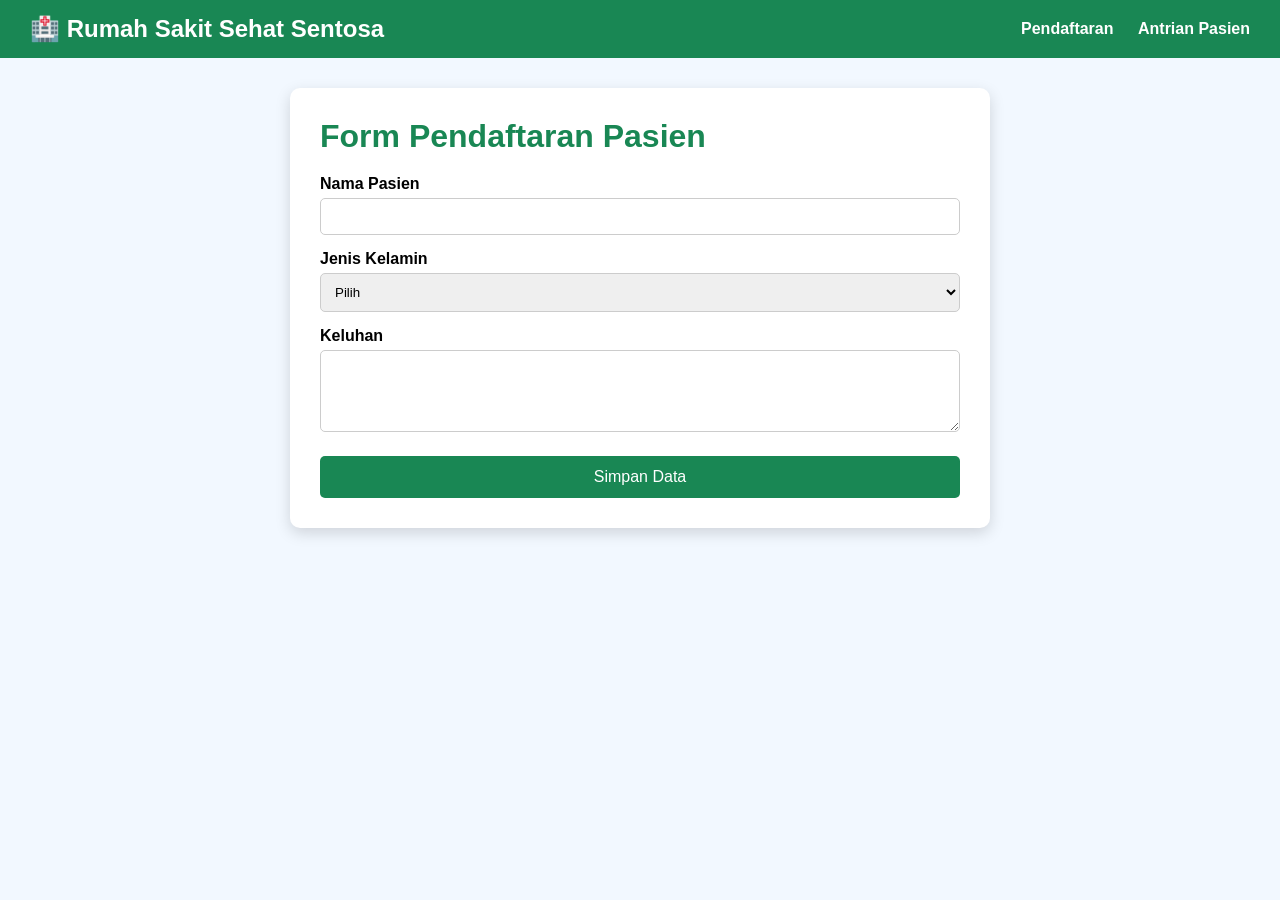
==== index.html @ 5ba665dd "Add files via upload" ====
<!DOCTYPE html>
<html lang="id">

<head>
    <meta charset="UTF-8">
    <meta name="viewport" content="width=device-width, initial-scale=1.0">
    <title>Pendaftaran Pasien</title>
    <link rel="stylesheet" href="css/style.css">
</head>

<body>

    <nav>
        <h2>🏥 Rumah Sakit Sehat Sentosa</h2>

        <div>
            <a href="index.html">Pendaftaran</a>
            <a href="data.html">Antrian Pasien</a>
        </div>
    </nav>

    <div class="container">

        <h1>Form Pendaftaran Pasien</h1>

        <form id="formPasien">

            <label>Nama Pasien</label>
            <input type="text" id="nama">



            <label>Jenis Kelamin</label>
            <select id="jk">
                <option value="">Pilih</option>
                <option>Laki-laki</option>
                <option>Perempuan</option>
            </select>

            <label>Keluhan</label>
            <textarea id="keluhan" rows="4"></textarea>

            <button type="submit">
                Simpan Data
            </button>

        </form>

    </div>

    <script src="js/script.js"></script>

</body>

</html>
---- css/style.css ----
* {
    margin: 0;
    padding: 0;
    box-sizing: border-box;
    font-family: Arial, Helvetica, sans-serif;
}

body {
    background: #f2f8ff;
}

nav {
    background: #198754;
    color: white;
    display: flex;
    justify-content: space-between;
    align-items: center;
    padding: 15px 30px;
}

nav a {
    color: white;
    text-decoration: none;
    margin-left: 20px;
    font-weight: bold;
}

.container {
    width: 90%;
    max-width: 700px;
    margin: 30px auto;
    background: white;
    padding: 30px;
    border-radius: 10px;
    box-shadow: 0 5px 15px rgba(0, 0, 0, .15);
}

h1 {
    margin-bottom: 20px;
    color: #198754;
}

label {
    display: block;
    margin-top: 15px;
    margin-bottom: 5px;
    font-weight: bold;
}

input,
select,
textarea {
    width: 100%;
    padding: 10px;
    border: 1px solid #ccc;
    border-radius: 5px;
}

button {
    margin-top: 20px;
    padding: 12px;
    background: #198754;
    color: white;
    border: none;
    border-radius: 5px;
    cursor: pointer;
    font-size: 16px;
}

#formPasien button{
    width:100%;
}

button:hover {
    background: #157347;
}

table {
    width: 100%;
    border-collapse: collapse;
}

th,
td {
    border: 1px solid #ddd;
    padding: 10px;
    text-align: center;
}

th {
    background: #198754;
    color: white;
}

.kosong{
    text-align:center;
    padding:20px;
    color:#666;
    font-style:italic;
}













@media(max-width:768px) {

    nav {
        flex-direction: column;
    }

    nav div {
        margin-top: 10px;
    }

    table {
        display: block;
        overflow-x: auto;
    }

}
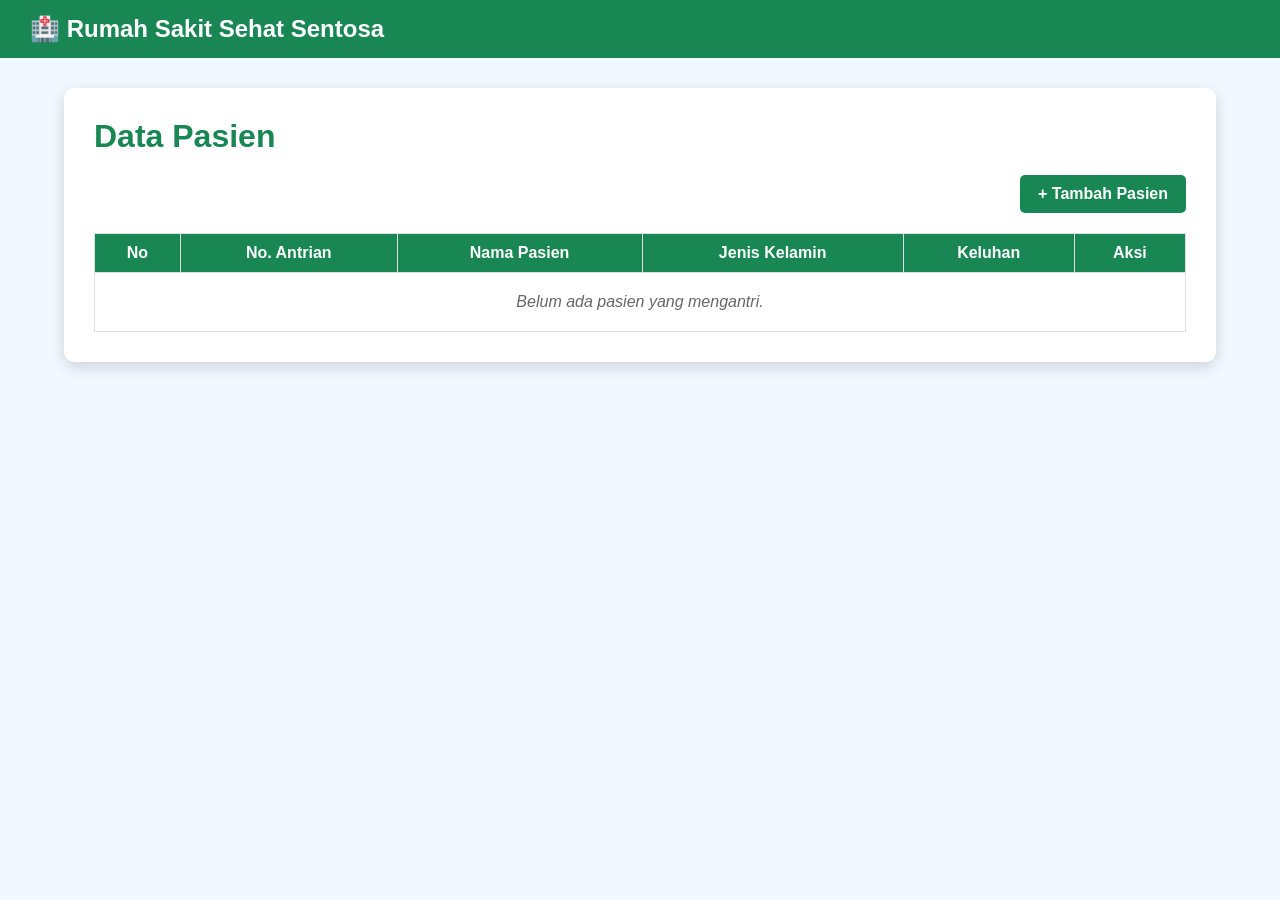
==== commit 34def2cd: "Compliteee!!" ====
--- a/index.html
+++ b/index.html
@@ -4,7 +4,8 @@
 <head>
     <meta charset="UTF-8">
     <meta name="viewport" content="width=device-width, initial-scale=1.0">
-    <title>Pendaftaran Pasien</title>
+    <title>Data Pasien</title>
+
     <link rel="stylesheet" href="css/style.css">
 </head>
 
@@ -12,39 +13,34 @@
 
     <nav>
         <h2>🏥 Rumah Sakit Sehat Sentosa</h2>
-
-        <div>
-            <a href="index.html">Pendaftaran</a>
-            <a href="data.html">Antrian Pasien</a>
-        </div>
     </nav>
 
     <div class="container">
 
-        <h1>Form Pendaftaran Pasien</h1>
+        <h1>Data Pasien</h1>
+        <div class="aksi-atas">
+            <a href="dataantrian.html" class="btn-tambah">+ Tambah Pasien</a>
+        </div>
+        <table>
 
-        <form id="formPasien">
+            <thead>
 
-            <label>Nama Pasien</label>
-            <input type="text" id="nama">
+                <tr>
+                    <th>No</th>
+                    <th>No. Antrian</th>
+                    <th>Nama Pasien</th>
+                    <th>Jenis Kelamin</th>
+                    <th>Keluhan</th>
+                    <th>Aksi</th>
+                </tr>
 
+            </thead>
 
+            <tbody id="tableData">
 
-            <label>Jenis Kelamin</label>
-            <select id="jk">
-                <option value="">Pilih</option>
-                <option>Laki-laki</option>
-                <option>Perempuan</option>
-            </select>
+            </tbody>
 
-            <label>Keluhan</label>
-            <textarea id="keluhan" rows="4"></textarea>
-
-            <button type="submit">
-                Simpan Data
-            </button>
-
-        </form>
+        </table>
 
     </div>
 
--- a/css/style.css
+++ b/css/style.css
@@ -27,7 +27,7 @@
 
 .container {
     width: 90%;
-    max-width: 700px;
+    max-width: 1200px;
     margin: 30px auto;
     background: white;
     padding: 30px;
@@ -99,8 +99,53 @@
     font-style:italic;
 }
 
+.edit{
+    background:#ffc107;
+    color:black;
+    border:none;
+    padding:8px 12px;
+    border-radius:5px;
+    cursor:pointer;
+    margin-right:5px;
+}
 
+.edit:hover{
+    background:#e0a800;
+}
 
+.hapus{
+    background:#dc3545;
+    color:white;
+    border:none;
+    padding:8px 12px;
+    border-radius:5px;
+    cursor:pointer;
+}
+
+.hapus:hover{
+    background:#bb2d3b;
+}
+
+.aksi-atas{
+    display: flex;
+    justify-content: flex-end;
+    margin-bottom: 20px;
+}
+
+.btn-tambah{
+    display: inline-block;
+    background: #198754;
+    color: white;
+    text-decoration: none;
+    padding: 10px 18px;
+    border-radius: 5px;
+    font-weight: bold;
+    transition: 0.3s;
+}
+
+.btn-tambah:hover{
+    background: #157347;
+}
 
 
 
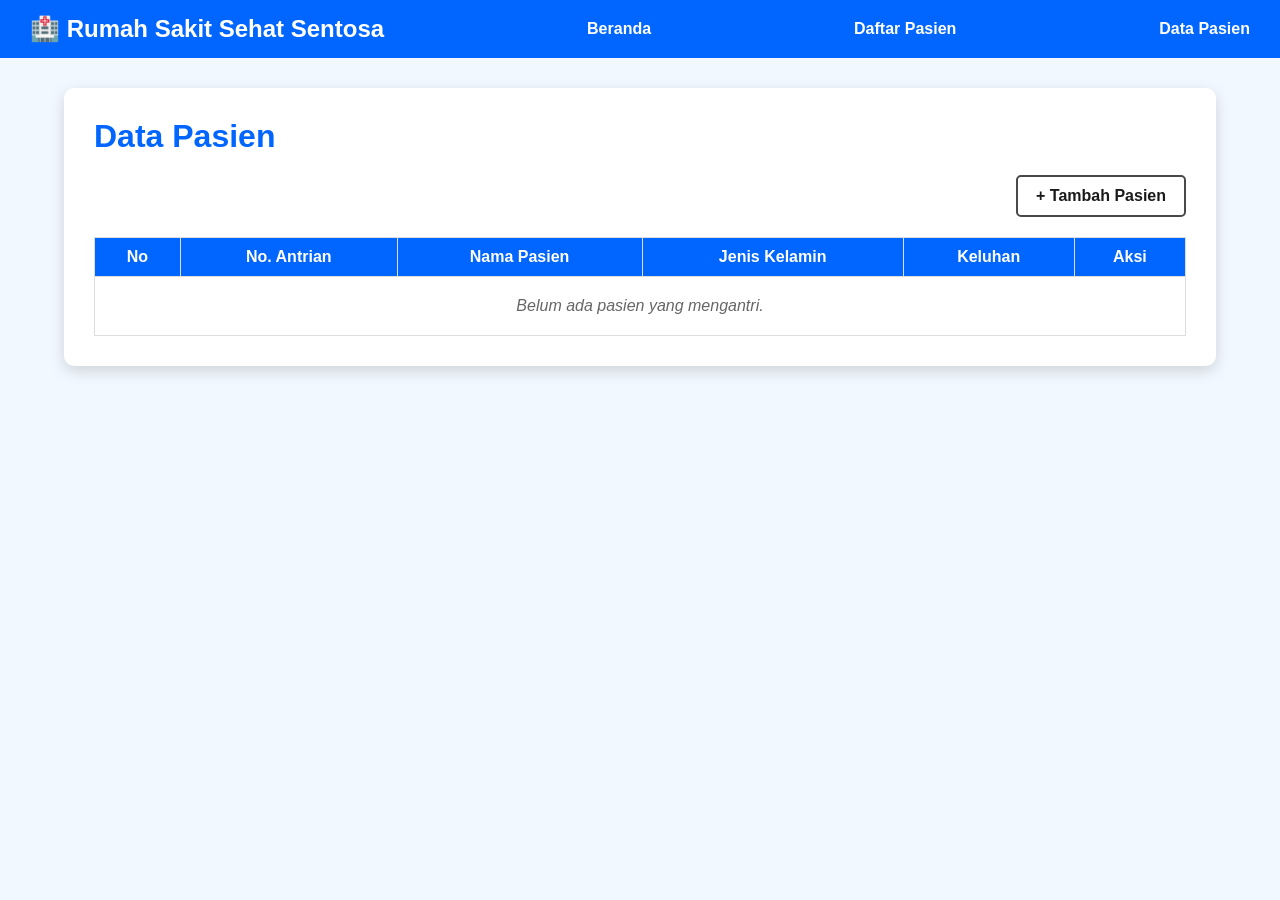
==== commit b0f59ec2: "davin commit" ====
--- a/index.html
+++ b/index.html
@@ -11,9 +11,14 @@
 
 <body>
 
-    <nav>
+
+    <nav class="nav-links">
         <h2>🏥 Rumah Sakit Sehat Sentosa</h2>
+        <a href="beranda.html">Beranda</a>
+        <a href="dataantrian.html">Daftar Pasien</a>
+        <a href="index.html">Data Pasien</a>
     </nav>
+
 
     <div class="container">
 
--- a/css/style.css
+++ b/css/style.css
@@ -10,7 +10,7 @@
 }
 
 nav {
-    background: #198754;
+    background: #0066ff;
     color: white;
     display: flex;
     justify-content: space-between;
@@ -37,7 +37,7 @@
 
 h1 {
     margin-bottom: 20px;
-    color: #198754;
+    color: #0066ff;
 }
 
 label {
@@ -88,7 +88,7 @@
 }
 
 th {
-    background: #198754;
+    background: #0066ff;
     color: white;
 }
 
@@ -100,9 +100,9 @@
 }
 
 .edit{
-    background:#ffc107;
-    color:black;
-    border:none;
+    background: none;
+    color:rgb(0, 255, 42);
+    border:2px solid rgb(0, 255, 42);
     padding:8px 12px;
     border-radius:5px;
     cursor:pointer;
@@ -110,20 +110,22 @@
 }
 
 .edit:hover{
-    background:#e0a800;
+    color: white;
+    background:rgb(0, 255, 42);
 }
 
 .hapus{
-    background:#dc3545;
-    color:white;
-    border:none;
+    background: none;
+    border: 2px solid #ff0019;
+    color:rgb(255, 0, 0);
     padding:8px 12px;
     border-radius:5px;
     cursor:pointer;
 }
 
 .hapus:hover{
-    background:#bb2d3b;
+    color: white;
+    background:#ff0019;
 }
 
 .aksi-atas{
@@ -134,8 +136,9 @@
 
 .btn-tambah{
     display: inline-block;
-    background: #198754;
-    color: white;
+    background: none;
+    border: 2px solid rgba(0, 0, 0, 0.712);
+    color: rgba(0, 0, 0, 0.898);
     text-decoration: none;
     padding: 10px 18px;
     border-radius: 5px;
@@ -144,11 +147,101 @@
 }
 
 .btn-tambah:hover{
-    background: #157347;
-}
-
-
-
+    background: #ff7b00;
+    color: black;
+}
+
+
+/* ===========================
+   HALAMAN BERANDA
+=========================== */
+
+.hero{
+    display:flex;
+    justify-content:center;
+    align-items:center;
+    min-height:85vh;
+    background:linear-gradient(rgba(0,102,255,.7),rgba(0,102,255,.7)),
+    url("https://images.unsplash.com/photo-1576091160550-2173dba999ef?auto=format&fit=crop&w=1600&q=80");
+    background-size:cover;
+    background-position:center;
+    text-align:center;
+    padding:30px;
+}
+
+.hero-content{
+    max-width:700px;
+    background:rgba(255,255,255,.95);
+    padding:45px;
+    border-radius:15px;
+    box-shadow:0 10px 25px rgba(0,0,0,.2);
+}
+
+.hero-content h1{
+    color:#0066ff;
+    font-size:42px;
+    margin-bottom:20px;
+}
+
+.hero-content p{
+    font-size:18px;
+    color:#555;
+    line-height:1.8;
+    margin-bottom:35px;
+}
+
+.hero-button{
+    display:flex;
+    justify-content:center;
+    gap:20px;
+    flex-wrap:wrap;
+}
+
+.btn-home{
+    text-decoration:none;
+    padding:14px 28px;
+    border-radius:8px;
+    color:white;
+    font-size:18px;
+    font-weight:bold;
+    transition:.3s;
+}
+
+.daftar{
+    background:#198754;
+}
+
+.daftar:hover{
+    background:#157347;
+}
+
+.data{
+    background:#0066ff;
+}
+
+.data:hover{
+    background:#0050d4;
+}
+
+@media(max-width:768px){
+
+    .hero-content h1{
+        font-size:30px;
+    }
+
+    .hero-content p{
+        font-size:16px;
+    }
+
+    .hero-button{
+        flex-direction:column;
+    }
+
+    .btn-home{
+        width:100%;
+    }
+
+}
 
 
 
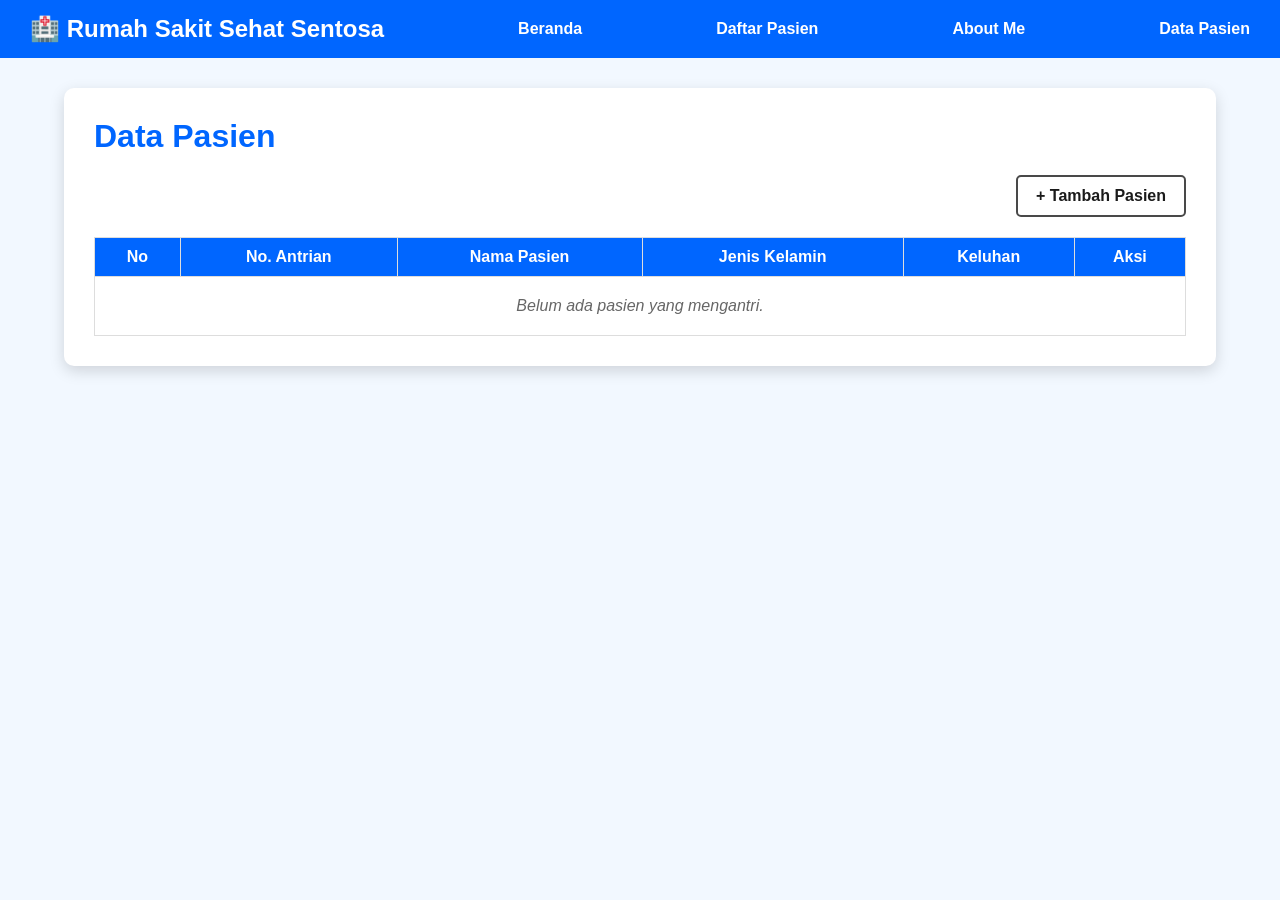
==== commit 7a344a2f: "hendri commit" ====
--- a/index.html
+++ b/index.html
@@ -16,6 +16,7 @@
         <h2>🏥 Rumah Sakit Sehat Sentosa</h2>
         <a href="beranda.html">Beranda</a>
         <a href="dataantrian.html">Daftar Pasien</a>
+        <a href="aboutme.html">About Me</a>
         <a href="index.html">Data Pasien</a>
     </nav>
 
--- a/css/style.css
+++ b/css/style.css
@@ -223,6 +223,80 @@
     background:#0050d4;
 }
 
+/* ==========================
+   ABOUT ME
+========================== */
+
+.about{
+    text-align:center;
+}
+
+.profile{
+    width:180px;
+    height:180px;
+    border-radius:50%;
+    object-fit:cover;
+    border:5px solid #0066ff;
+    margin-bottom:20px;
+}
+
+.deskripsi{
+    max-width:700px;
+    margin:20px auto;
+    line-height:1.8;
+    color:#555;
+    font-size:17px;
+}
+
+.about-table{
+    width:60%;
+    margin:30px auto;
+    border-collapse:collapse;
+}
+
+.about-table td{
+    border:1px solid #ddd;
+    padding:12px;
+    text-align:left;
+}
+
+.about-table td:first-child{
+    width:180px;
+    background:#f5f5f5;
+}
+
+.about-btn{
+    margin-top:30px;
+}
+
+.btn-about{
+    display:inline-block;
+    text-decoration:none;
+    background:#0066ff;
+    color:white;
+    padding:12px 25px;
+    border-radius:8px;
+    font-weight:bold;
+    transition:.3s;
+}
+
+.btn-about:hover{
+    background:#004ec2;
+}
+
+@media(max-width:768px){
+
+    .about-table{
+        width:100%;
+    }
+
+    .profile{
+        width:140px;
+        height:140px;
+    }
+
+}
+
 @media(max-width:768px){
 
     .hero-content h1{
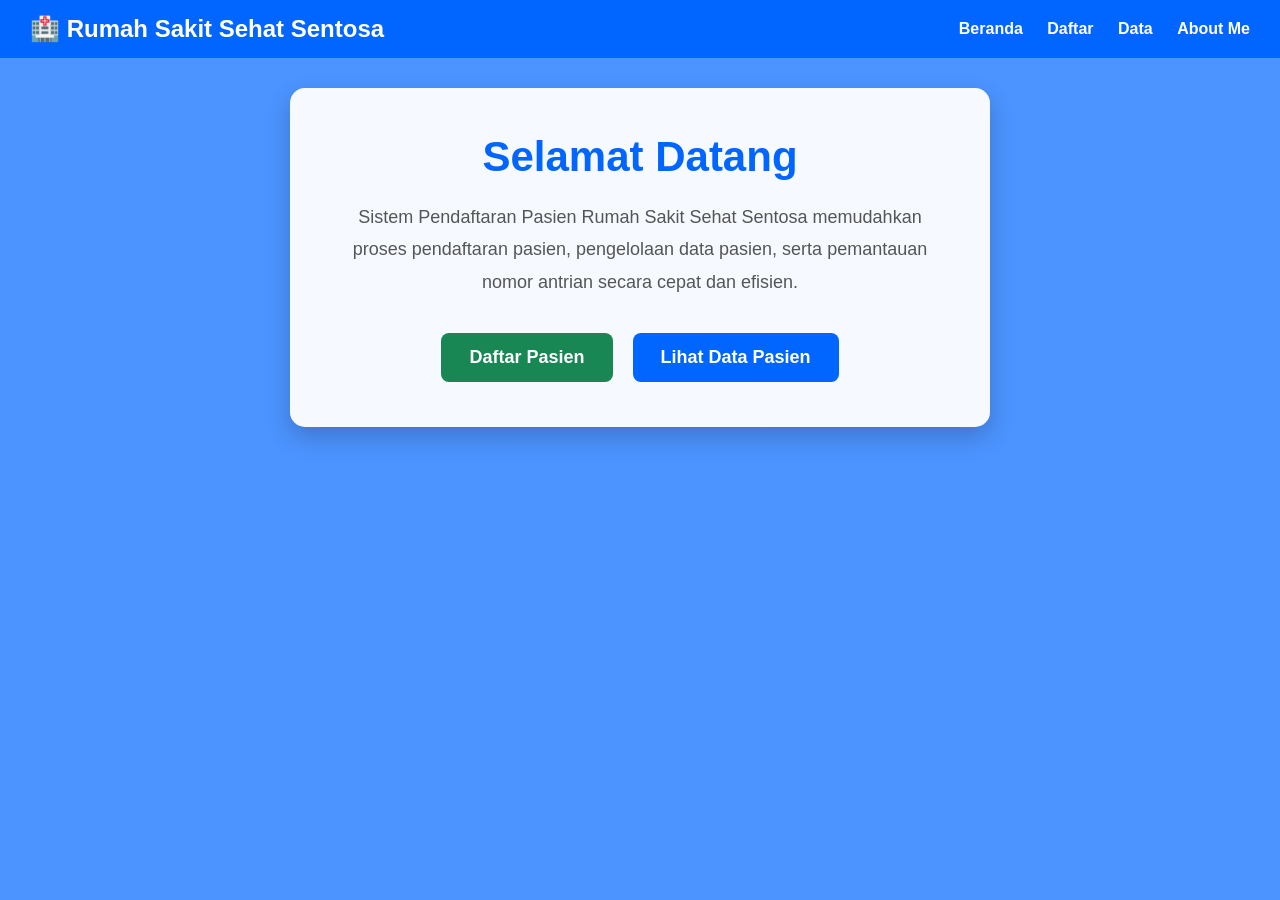
==== commit c2eea629: "Epelin Commit" ====
--- a/index.html
+++ b/index.html
@@ -4,53 +4,46 @@
 <head>
     <meta charset="UTF-8">
     <meta name="viewport" content="width=device-width, initial-scale=1.0">
-    <title>Data Pasien</title>
-
+    <title>Rumah Sakit Sehat Sentosa</title>
     <link rel="stylesheet" href="css/style.css">
 </head>
 
-<body>
+<body class="beranda">
+    <div class="nav-links">
+        <h2>🏥 Rumah Sakit Sehat Sentosa</h2>
+        <nav>
+            <a href="index.html">Beranda</a>
+            <a href="form.html">Daftar</a>
+            <a href="tabel.html">Data</a>
+            <a href="aboutme.html">About Me</a>
+        </nav>
+    </div>
 
+    <div class="hero">
 
-    <nav class="nav-links">
-        <h2>🏥 Rumah Sakit Sehat Sentosa</h2>
-        <a href="beranda.html">Beranda</a>
-        <a href="dataantrian.html">Daftar Pasien</a>
-        <a href="aboutme.html">About Me</a>
-        <a href="index.html">Data Pasien</a>
-    </nav>
+        <div class="hero-content">
 
+            <h1>Selamat Datang</h1>
 
-    <div class="container">
+            <p>
+                Sistem Pendaftaran Pasien Rumah Sakit Sehat Sentosa memudahkan
+                proses pendaftaran pasien, pengelolaan data pasien, serta
+                pemantauan nomor antrian secara cepat dan efisien.
+            </p>
 
-        <h1>Data Pasien</h1>
-        <div class="aksi-atas">
-            <a href="dataantrian.html" class="btn-tambah">+ Tambah Pasien</a>
+            <div class="hero-button">
+                <a href="form.html" class="btn-home daftar">
+                    Daftar Pasien
+                </a>
+
+                <a href="tabel.html" class="btn-home data">
+                    Lihat Data Pasien
+                </a>
+            </div>
+
         </div>
-        <table>
-
-            <thead>
-
-                <tr>
-                    <th>No</th>
-                    <th>No. Antrian</th>
-                    <th>Nama Pasien</th>
-                    <th>Jenis Kelamin</th>
-                    <th>Keluhan</th>
-                    <th>Aksi</th>
-                </tr>
-
-            </thead>
-
-            <tbody id="tableData">
-
-            </tbody>
-
-        </table>
 
     </div>
-
-    <script src="js/script.js"></script>
 
 </body>
 
--- a/css/style.css
+++ b/css/style.css
@@ -5,24 +5,35 @@
     font-family: Arial, Helvetica, sans-serif;
 }
 
-body {
-    background: #f2f8ff;
-}
-
-nav {
+body{
+    background-color: white;
+}
+
+
+.beranda {
+    min-height:100vh;
+    background:linear-gradient(rgba(0,102,255,.7),rgba(0,102,255,.7)),
+    url("https://images.unsplash.com/photo-1576091160550-2173dba999ef?auto=format&fit=crop&w=1600&q=80");
+    background-size:cover;
+    background-position:center;
+}
+
+.nav-links {
     background: #0066ff;
     color: white;
     display: flex;
-    justify-content: space-between;
     align-items: center;
     padding: 15px 30px;
-}
+    justify-content: space-between;
+}
+
 
 nav a {
     color: white;
     text-decoration: none;
     margin-left: 20px;
     font-weight: bold;
+    justify-content: end;
 }
 
 .container {
@@ -160,11 +171,6 @@
     display:flex;
     justify-content:center;
     align-items:center;
-    min-height:85vh;
-    background:linear-gradient(rgba(0,102,255,.7),rgba(0,102,255,.7)),
-    url("https://images.unsplash.com/photo-1576091160550-2173dba999ef?auto=format&fit=crop&w=1600&q=80");
-    background-size:cover;
-    background-position:center;
     text-align:center;
     padding:30px;
 }
